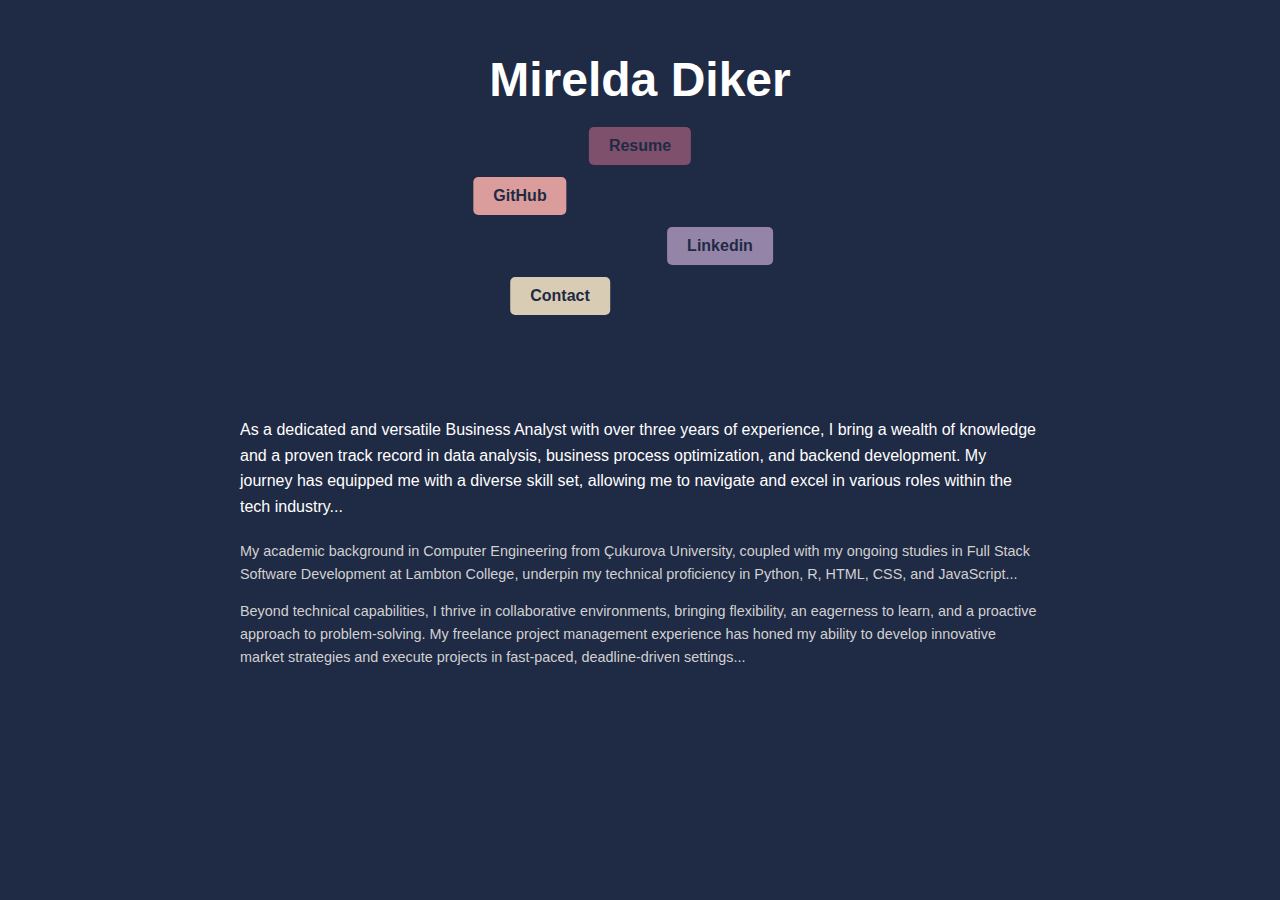
==== index.html @ 3cd8b06b "Try to create portfolio" ====
<!DOCTYPE html>
<html lang="en">
<head>
    <meta charset="UTF-8">
    <meta name="viewport" content="width=device-width, initial-scale=1.0">
    <title>Mirelda Diker</title>
    <link rel="stylesheet" href="style.css">
</head>
<body>
    <div class="container">
        <h1>Mirelda Diker</h1>
        <div class="buttons">
            <div class="button" id="resume">Resume</div>
            <div class="button" id="github">GitHub</div>
            <div class="button" id="linkedin">Linkedin</div>
            <div class="button" id="contact">Contact</div>
        </div>
        <div class="content">
            <p>As a dedicated and versatile Business Analyst with over three years of experience, I bring a wealth of knowledge and a proven track record in data analysis, business process optimization, and backend development. My journey has equipped me with a diverse skill set, allowing me to navigate and excel in various roles within the tech industry...</p>
        </div>
        <div class="footer">
            <p>My academic background in Computer Engineering from Çukurova University, coupled with my ongoing studies in Full Stack Software Development at Lambton College, underpin my technical proficiency in Python, R, HTML, CSS, and JavaScript...</p>
            <p>Beyond technical capabilities, I thrive in collaborative environments, bringing flexibility, an eagerness to learn, and a proactive approach to problem-solving. My freelance project management experience has honed my ability to develop innovative market strategies and execute projects in fast-paced, deadline-driven settings...</p>
        </div>
    </div>
    <script src="scripts.js"></script>
</body>
</html>
---- style.css ----
body {
    margin: 0;
    padding: 0;
    font-family: Arial, sans-serif;
    background-color: #1f2a44;
    color: #ffffff;
}

.container {
    max-width: 800px;
    margin: 0 auto;
    padding: 20px;
    text-align: center;
}

h1 {
    font-size: 3em;
    margin-bottom: 20px;
}

.buttons {
    position: relative;
    width: 100%;
    max-width: 400px;
    height: 250px;
    margin: 0 auto 40px;
}

.button {
    position: absolute;
    padding: 10px 20px;
    border-radius: 5px;
    cursor: pointer;
    text-align: center;
    font-weight: bold;
    color: #1f2a44;
    transition: background-color 0.3s ease;
}

#resume {
    background-color: #7e506c;
    top: 0;
    left: 50%;
    transform: translate(-50%, 0);
}

#github {
    background-color: #db9c9c;
    top: 50px;
    left: 20%;
    transform: translate(-50%, 0);
}

#linkedin {
    background-color: #9485a8;
    top: 100px;
    left: 70%;
    transform: translate(-50%, 0);
}

#contact {
    background-color: #d8ccb4;
    top: 150px;
    left: 30%;
    transform: translate(-50%, 0);
}

.content, .footer {
    text-align: left;
    line-height: 1.6;
    margin-bottom: 20px;
}

.footer {
    font-size: 0.9em;
    color: #d1d1d1;
}
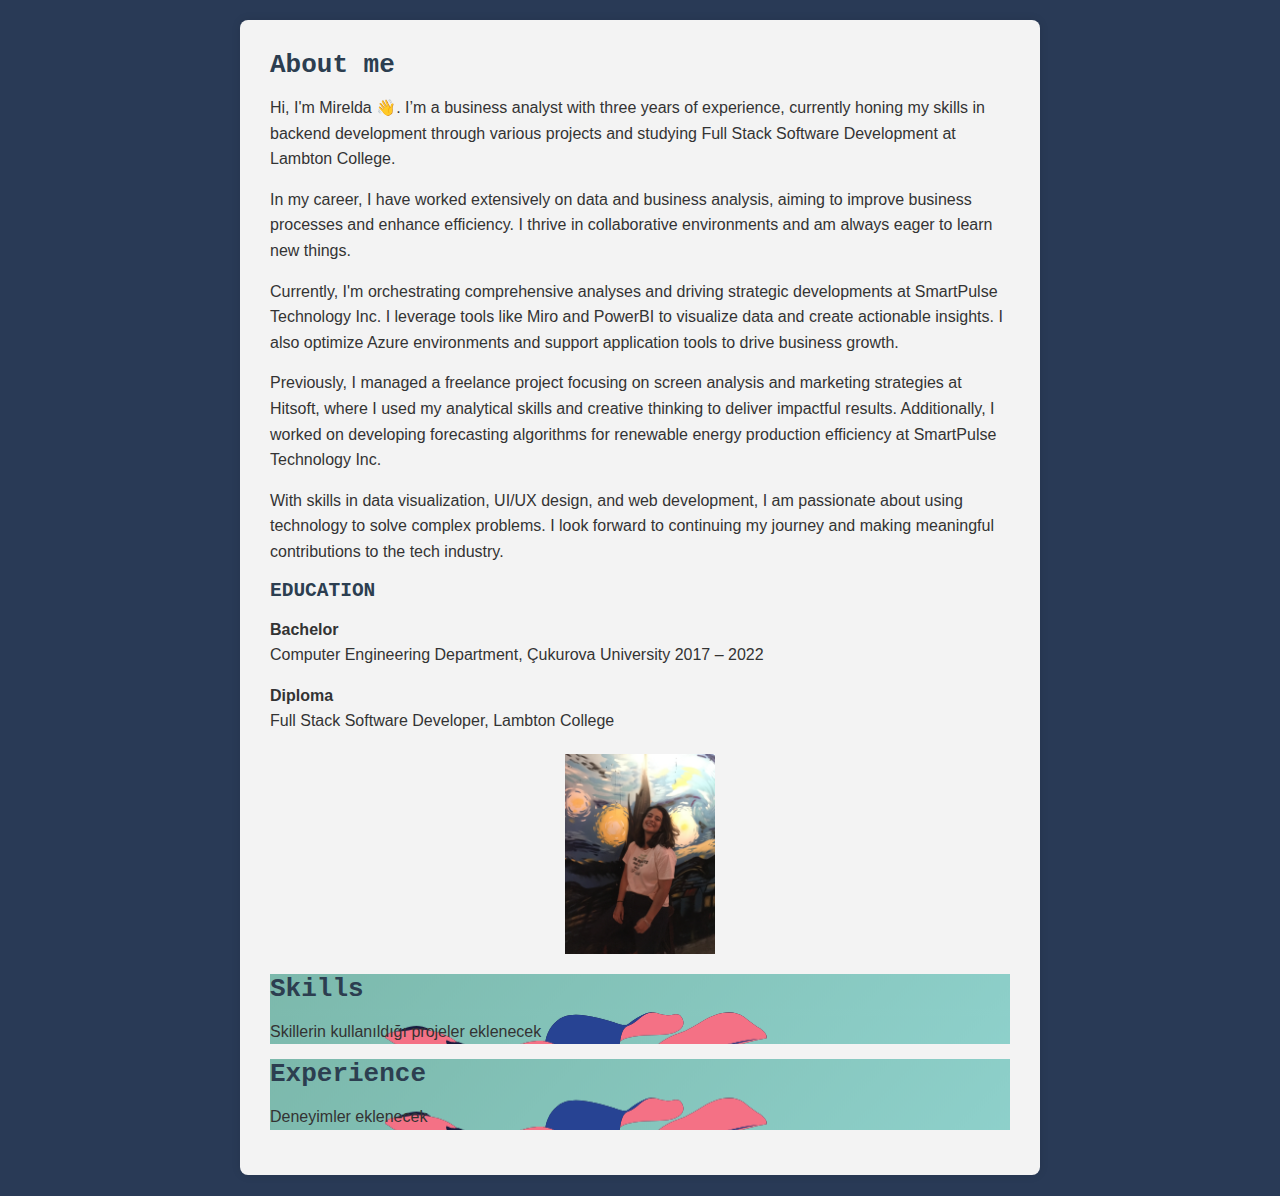
==== commit ab9f9dd1: "still try for learn which one is better" ====
--- a/index.html
+++ b/index.html
@@ -3,26 +3,62 @@
 <head>
     <meta charset="UTF-8">
     <meta name="viewport" content="width=device-width, initial-scale=1.0">
-    <title>Mirelda Diker</title>
+    <title>About Me - Mirelda</title>
     <link rel="stylesheet" href="style.css">
 </head>
 <body>
     <div class="container">
-        <h1>Mirelda Diker</h1>
-        <div class="buttons">
-            <div class="button" id="resume">Resume</div>
-            <div class="button" id="github">GitHub</div>
-            <div class="button" id="linkedin">Linkedin</div>
-            <div class="button" id="contact">Contact</div>
+        <div class="content">
+            <h1 class="Aboutme">About me</h1>
+            <p>
+                Hi, I'm Mirelda 👋. I’m a business analyst with three years of experience, currently honing my skills in
+                backend development through various projects and studying Full Stack Software Development at
+                Lambton College.
+            </p>
+            <p>
+                In my career, I have worked extensively on data and business analysis, aiming to improve business
+                processes and enhance efficiency. I thrive in collaborative environments and am always eager to learn
+                new things.
+            </p>
+            <p>
+                Currently, I'm orchestrating comprehensive analyses and driving strategic developments at
+                SmartPulse Technology Inc. I leverage tools like Miro and PowerBI to visualize data and create
+                actionable insights. I also optimize Azure environments and support application tools to drive
+                business growth.
+            </p>
+            <p>
+                Previously, I managed a freelance project focusing on screen analysis and marketing strategies at
+                Hitsoft, where I used my analytical skills and creative thinking to deliver impactful results. Additionally,
+                I worked on developing forecasting algorithms for renewable energy production efficiency at SmartPulse
+                Technology Inc.
+            </p>
+            <p>
+                With skills in data visualization, UI/UX design, and web development, I am passionate about using
+                technology to solve complex problems. I look forward to continuing my journey and making
+                meaningful contributions to the tech industry.
+            </p>
+            <h2>EDUCATION</h2>
+            <p>
+                <strong>Bachelor</strong><br>
+                Computer Engineering Department, Çukurova University 2017 – 2022
+            </p>
+            <p>
+                <strong>Diploma</strong><br>
+                Full Stack Software Developer, Lambton College
+            </p>
+            <img src="images/photome.JPG" alt="Mirelda Diker">
+            <section class="skills">
+                <h1> Skills</h1>
+                <p> Skillerin kullanıldığı projeler eklenecek</p>
+            </section>
+
+            <section class="timeline">
+                <h1>Experience </h1>
+                <p> <p> Deneyimler   eklenecek</p></p>
+            </section>
         </div>
-        <div class="content">
-            <p>As a dedicated and versatile Business Analyst with over three years of experience, I bring a wealth of knowledge and a proven track record in data analysis, business process optimization, and backend development. My journey has equipped me with a diverse skill set, allowing me to navigate and excel in various roles within the tech industry...</p>
-        </div>
-        <div class="footer">
-            <p>My academic background in Computer Engineering from Çukurova University, coupled with my ongoing studies in Full Stack Software Development at Lambton College, underpin my technical proficiency in Python, R, HTML, CSS, and JavaScript...</p>
-            <p>Beyond technical capabilities, I thrive in collaborative environments, bringing flexibility, an eagerness to learn, and a proactive approach to problem-solving. My freelance project management experience has honed my ability to develop innovative market strategies and execute projects in fast-paced, deadline-driven settings...</p>
+            
         </div>
     </div>
-    <script src="scripts.js"></script>
 </body>
 </html>
--- a/style.css
+++ b/style.css
@@ -1,77 +1,89 @@
+* {
+    box-sizing: border-box;
+    margin: 0;
+    padding: 0;
+}
+
 body {
     margin: 0;
-    padding: 0;
     font-family: Arial, sans-serif;
-    background-color: #1f2a44;
-    color: #ffffff;
+    background-color: #293A56;
+    color: #333;
 }
 
 .container {
-    max-width: 800px;
-    margin: 0 auto;
+    display: flex;
+    justify-content: center;
+    align-items: center;
     padding: 20px;
-    text-align: center;
+    min-height: 100vh;
+    animation: walking 10s linear infinite;
+    align-self: flex-end;
 }
 
-h1 {
-    font-size: 3em;
-    margin-bottom: 20px;
+.aboutme{
+    
 }
 
-.buttons {
-    position: relative;
+.content {
+    background-color: #F3F3F3;
+   
+    padding: 30px;
+    border-radius: 8px;
+    box-shadow: 0 0 10px rgba(0, 0, 0, 0.1);
     width: 100%;
-    max-width: 400px;
-    height: 250px;
-    margin: 0 auto 40px;
+    max-width: 800px;
+    text-align: left;
+}
+.skills{
+    background-image: url(images/arkaplan.png);
+    background-position: 100%;
+    height: auto;
+    
 }
 
-.button {
-    position: absolute;
-    padding: 10px 20px;
-    border-radius: 5px;
-    cursor: pointer;
-    text-align: center;
-    font-weight: bold;
-    color: #1f2a44;
-    transition: background-color 0.3s ease;
+.timeline
+{
+    background-image: url(images/arkaplan.png);
+    background-position: 100%;
+   
 }
 
-#resume {
-    background-color: #7e506c;
-    top: 0;
-    left: 50%;
-    transform: translate(-50%, 0);
+
+
+h1, h2 {
+    color: #2C3E50;
+    margin-bottom: 15px;
+    font-family: monospace;
 }
 
-#github {
-    background-color: #db9c9c;
-    top: 50px;
-    left: 20%;
-    transform: translate(-50%, 0);
+
+p {
+    line-height: 1.6;
+    margin-bottom: 15px;
 }
 
-#linkedin {
-    background-color: #9485a8;
-    top: 100px;
-    left: 70%;
-    transform: translate(-50%, 0);
+img {
+    display: block;
+    margin: 20px auto;
+    width: 100%;
+    max-width: 150px;
+    height: auto;
 }
 
-#contact {
-    background-color: #d8ccb4;
-    top: 150px;
-    left: 30%;
-    transform: translate(-50%, 0);
+
+
+/* Responsive styles */
+@media (max-width: 600px) {
+    .content {
+        padding: 20px;
+    }
+    
+    h1, h2 {
+        font-size: 1.5em;
+    }
+    
+    p {
+        font-size: 1em;
+    }
 }
-
-.content, .footer {
-    text-align: left;
-    line-height: 1.6;
-    margin-bottom: 20px;
-}
-
-.footer {
-    font-size: 0.9em;
-    color: #d1d1d1;
-}
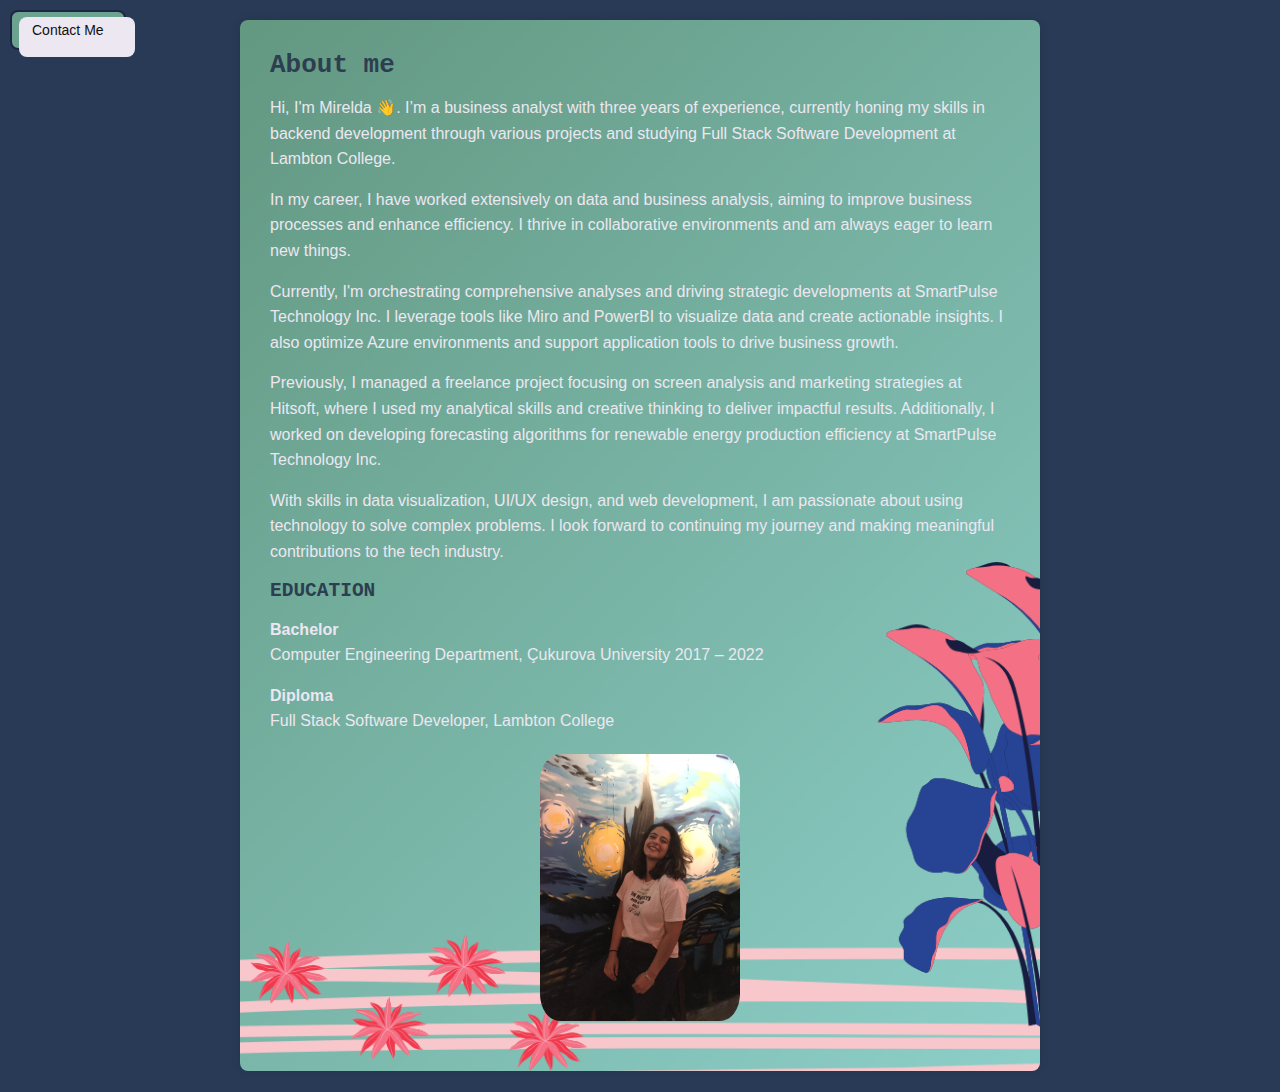
==== commit e27ee149: "Final" ====
--- a/index.html
+++ b/index.html
@@ -5,60 +5,63 @@
     <meta name="viewport" content="width=device-width, initial-scale=1.0">
     <title>About Me - Mirelda</title>
     <link rel="stylesheet" href="style.css">
+    <script src="scripts.js"></script>
 </head>
 <body>
-    <div class="container">
-        <div class="content">
-            <h1 class="Aboutme">About me</h1>
-            <p>
-                Hi, I'm Mirelda 👋. I’m a business analyst with three years of experience, currently honing my skills in
-                backend development through various projects and studying Full Stack Software Development at
-                Lambton College.
-            </p>
-            <p>
-                In my career, I have worked extensively on data and business analysis, aiming to improve business
-                processes and enhance efficiency. I thrive in collaborative environments and am always eager to learn
-                new things.
-            </p>
-            <p>
-                Currently, I'm orchestrating comprehensive analyses and driving strategic developments at
-                SmartPulse Technology Inc. I leverage tools like Miro and PowerBI to visualize data and create
-                actionable insights. I also optimize Azure environments and support application tools to drive
-                business growth.
-            </p>
-            <p>
-                Previously, I managed a freelance project focusing on screen analysis and marketing strategies at
-                Hitsoft, where I used my analytical skills and creative thinking to deliver impactful results. Additionally,
-                I worked on developing forecasting algorithms for renewable energy production efficiency at SmartPulse
-                Technology Inc.
-            </p>
-            <p>
-                With skills in data visualization, UI/UX design, and web development, I am passionate about using
-                technology to solve complex problems. I look forward to continuing my journey and making
-                meaningful contributions to the tech industry.
-            </p>
-            <h2>EDUCATION</h2>
-            <p>
-                <strong>Bachelor</strong><br>
-                Computer Engineering Department, Çukurova University 2017 – 2022
-            </p>
-            <p>
-                <strong>Diploma</strong><br>
-                Full Stack Software Developer, Lambton College
-            </p>
-            <img src="images/photome.JPG" alt="Mirelda Diker">
-            <section class="skills">
-                <h1> Skills</h1>
-                <p> Skillerin kullanıldığı projeler eklenecek</p>
-            </section>
 
-            <section class="timeline">
-                <h1>Experience </h1>
-                <p> <p> Deneyimler   eklenecek</p></p>
-            </section>
+<div class="container">
+    <div class="content">
+
+        <div class="dropdown">
+            <a href="#" class="button-56" role="Contact Me">Contact Me</a>
+            <div class="dropdown-content">
+                <a href="https://drive.google.com/file/d/1o2GjB_0FYPTFJe6fmM3OYnmd5m38k2XM/view?usp=drive_link">Resume</a>
+                <a href="https://github.com/Mirelda">GitHub</a>
+                <a href="https://www.linkedin.com/in/mirelda-diker">Linkedin</a>
+            </div>
         </div>
-            
-        </div>
+
+        <h1 class="Aboutme">About me</h1>
+        <p>
+            Hi, I'm Mirelda 👋. I’m a business analyst with three years of experience, currently honing my skills in
+            backend development through various projects and studying Full Stack Software Development at
+            Lambton College.
+        </p>
+        <p>
+            In my career, I have worked extensively on data and business analysis, aiming to improve business
+            processes and enhance efficiency. I thrive in collaborative environments and am always eager to learn
+            new things.
+        </p>
+        <p>
+            Currently, I'm orchestrating comprehensive analyses and driving strategic developments at
+            SmartPulse Technology Inc. I leverage tools like Miro and PowerBI to visualize data and create
+            actionable insights. I also optimize Azure environments and support application tools to drive
+            business growth.
+        </p>
+        <p>
+            Previously, I managed a freelance project focusing on screen analysis and marketing strategies at
+            Hitsoft, where I used my analytical skills and creative thinking to deliver impactful results. Additionally,
+            I worked on developing forecasting algorithms for renewable energy production efficiency at SmartPulse
+            Technology Inc.
+        </p>
+        <p>
+            With skills in data visualization, UI/UX design, and web development, I am passionate about using
+            technology to solve complex problems. I look forward to continuing my journey and making
+            meaningful contributions to the tech industry.
+        </p>
+        <h2>EDUCATION</h2>
+        <p>
+            <strong>Bachelor</strong><br>
+            Computer Engineering Department, Çukurova University 2017 – 2022
+        </p>
+        <p>
+            <strong>Diploma</strong><br>
+            Full Stack Software Developer, Lambton College
+        </p>
+        <img src="images/photome.JPG" alt="Mirelda Diker">
+        
     </div>
+</div>
+
 </body>
 </html>
--- a/style.css
+++ b/style.css
@@ -9,6 +9,7 @@
     font-family: Arial, sans-serif;
     background-color: #293A56;
     color: #333;
+    cursor: default;
 }
 
 .container {
@@ -17,39 +18,21 @@
     align-items: center;
     padding: 20px;
     min-height: 100vh;
-    animation: walking 10s linear infinite;
-    align-self: flex-end;
-}
-
-.aboutme{
-    
+    position: relative;
 }
 
 .content {
     background-color: #F3F3F3;
-   
+    background-image: url(images/arkaplan.png);
+    background-position: center;
+    background-size: cover;
+    background-attachment: local;
     padding: 30px;
     border-radius: 8px;
     box-shadow: 0 0 10px rgba(0, 0, 0, 0.1);
-    width: 100%;
     max-width: 800px;
     text-align: left;
 }
-.skills{
-    background-image: url(images/arkaplan.png);
-    background-position: 100%;
-    height: auto;
-    
-}
-
-.timeline
-{
-    background-image: url(images/arkaplan.png);
-    background-position: 100%;
-   
-}
-
-
 
 h1, h2 {
     color: #2C3E50;
@@ -57,33 +40,107 @@
     font-family: monospace;
 }
 
-
 p {
     line-height: 1.6;
     margin-bottom: 15px;
+    color: #ECE7F1;
+}
+
+p:hover {
+    background-color: #5f9388;
+    border-radius: 8px;
 }
 
 img {
     display: block;
     margin: 20px auto;
     width: 100%;
-    max-width: 150px;
+    max-width: 200px;
     height: auto;
+    border-radius: 10%;
 }
-
-
 
 /* Responsive styles */
 @media (max-width: 600px) {
     .content {
         padding: 20px;
     }
-    
+
     h1, h2 {
         font-size: 1.5em;
     }
-    
+
     p {
         font-size: 1em;
     }
 }
+
+/* Dropdown menu styles */
+.dropdown {
+    position: absolute; /* Mutlaka konumu sabit olmalı */
+    top: 10px; /* Sayfanın üstünden 10px mesafede */
+    left: 10px; /* Sağ köşede 10px mesafede */
+}
+
+.button-56 {
+    background-color: #6BA390;
+    border: 2px solid #1F2544;
+    border-radius: 8px;
+    color: #111;
+    cursor: pointer;
+    font-size: 14px;
+    padding: 10px 20px;
+    text-decoration: none;
+    display: block; /* Butonu blok element yaparak menüyü düzgün göstermek için */
+    text-align: center; /* Buton içeriğini ortala */
+    position: relative; /* Butonun konumlandırması */
+    z-index: 1; /* Butonun menünün önünde kalması */
+}
+
+.button-56:after {
+    background-color: #ECE7F1;
+    border-radius: 8px;
+    content: "";
+    display: block;
+    height: calc(100% + 4px); /* Buton yüksekliği + border genişliği */
+    width: calc(100% + 4px); /* Buton genişliği + border genişliği */
+    position: absolute;
+    top: -3px;
+    left: -1px;
+    z-index: -1;
+    transition: transform .2s ease-out;
+    transform: translate(8px, 8px); /* Buton kenarlık efekti */
+}
+
+.button-56:hover:after {
+    transform: translate(0, 0); /* Buton üzerine gelindiğinde kenarlık efektinin pozisyonu */
+}
+
+.button-56:hover {
+    background-color: #ffdeda; /* Buton üzerine gelindiğinde arka plan rengi */
+    outline: 0;
+}
+
+.dropdown-content {
+    display: none;
+    position: absolute;
+    background-color: #fff; /* Menü arka plan rengi */
+    box-shadow: 0px 8px 16px rgba(0, 0, 0, 0.2); /* Menü gölge efekti */
+    z-index: 2; /* Menünün butondan üstte olması */
+    border-radius: 8px; /* Menü köşe yuvarlama */
+    overflow: hidden; /* Menü içeriğinin sınırlarından taşmasını engelleme */
+    right: 0; /* Sağa doğru konumlandırma */
+    top: calc(100% + 10px); /* Butondan 10 piksel aşağıda başlama */
+}
+
+.dropdown-content a {
+    color: #474F7A;
+    padding: 10px 20px; /* Bağlantı içeriği kenar mesafesi */
+    display: block;
+    text-decoration: none;
+    transition: background-color 0.3s ease; /* Geçiş efekti */
+}
+
+.dropdown-content a:hover {
+    background-color: #FFD0EC; /* Bağlantı üzerine gelindiğinde arka plan rengi */
+}
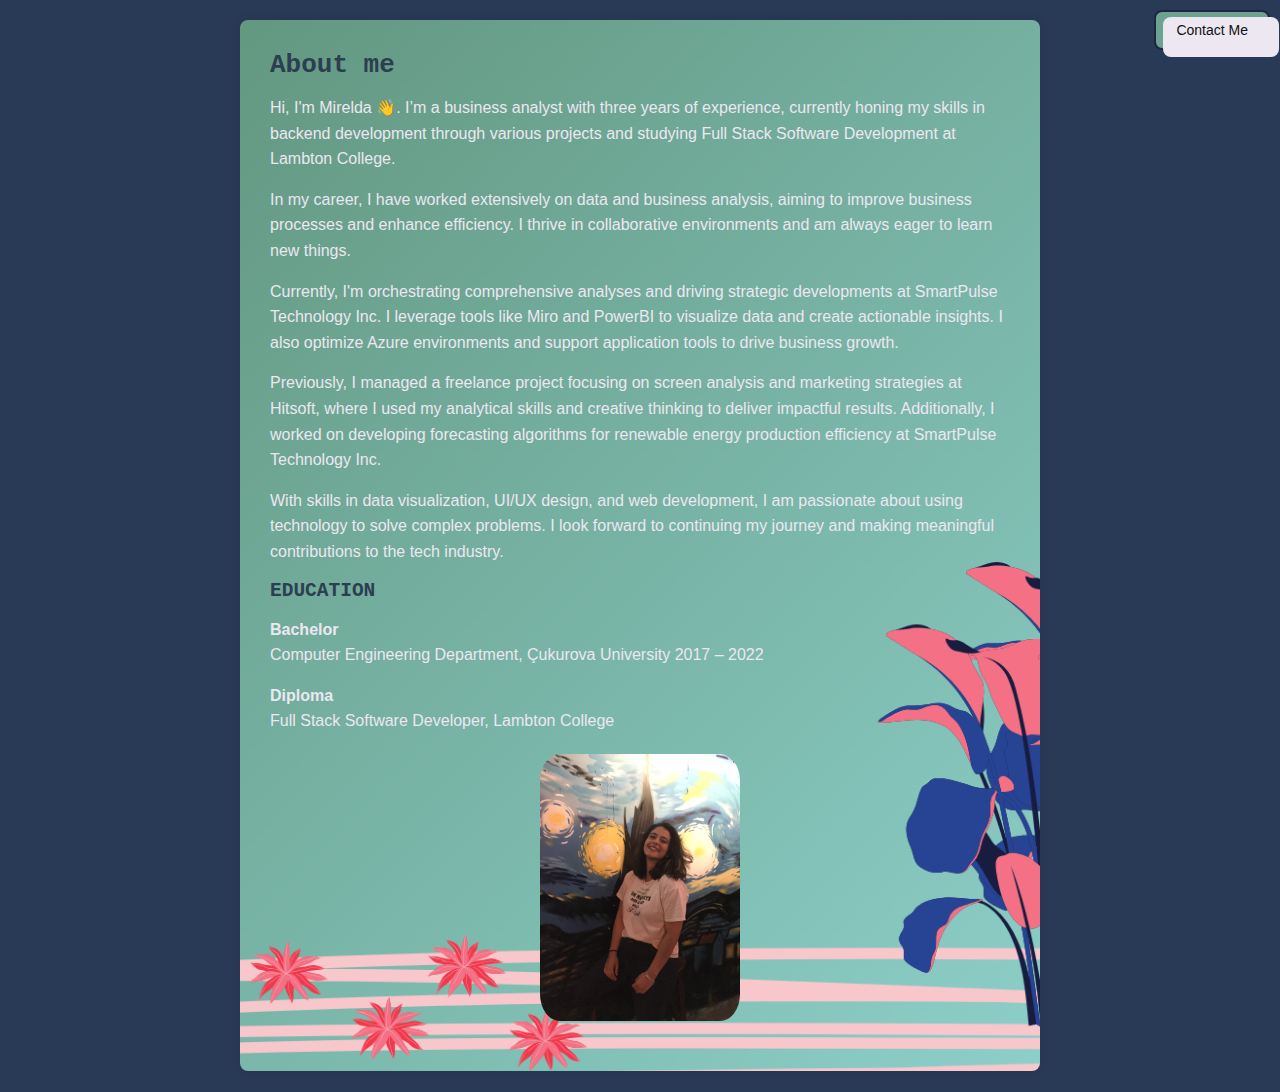
==== commit 69164022: "Update index.html" ====
--- a/index.html
+++ b/index.html
@@ -15,7 +15,7 @@
         <div class="dropdown">
             <a href="#" class="button-56" role="Contact Me">Contact Me</a>
             <div class="dropdown-content">
-                <a href="https://drive.google.com/file/d/1o2GjB_0FYPTFJe6fmM3OYnmd5m38k2XM/view?usp=drive_link">Resume</a>
+                <a href="">Resume</a>
                 <a href="https://github.com/Mirelda">GitHub</a>
                 <a href="https://www.linkedin.com/in/mirelda-diker">Linkedin</a>
             </div>
--- a/style.css
+++ b/style.css
@@ -79,7 +79,7 @@
 .dropdown {
     position: absolute; /* Mutlaka konumu sabit olmalı */
     top: 10px; /* Sayfanın üstünden 10px mesafede */
-    left: 10px; /* Sağ köşede 10px mesafede */
+    right: 10px; /* Sağ köşede 10px mesafede */
 }
 
 .button-56 {
